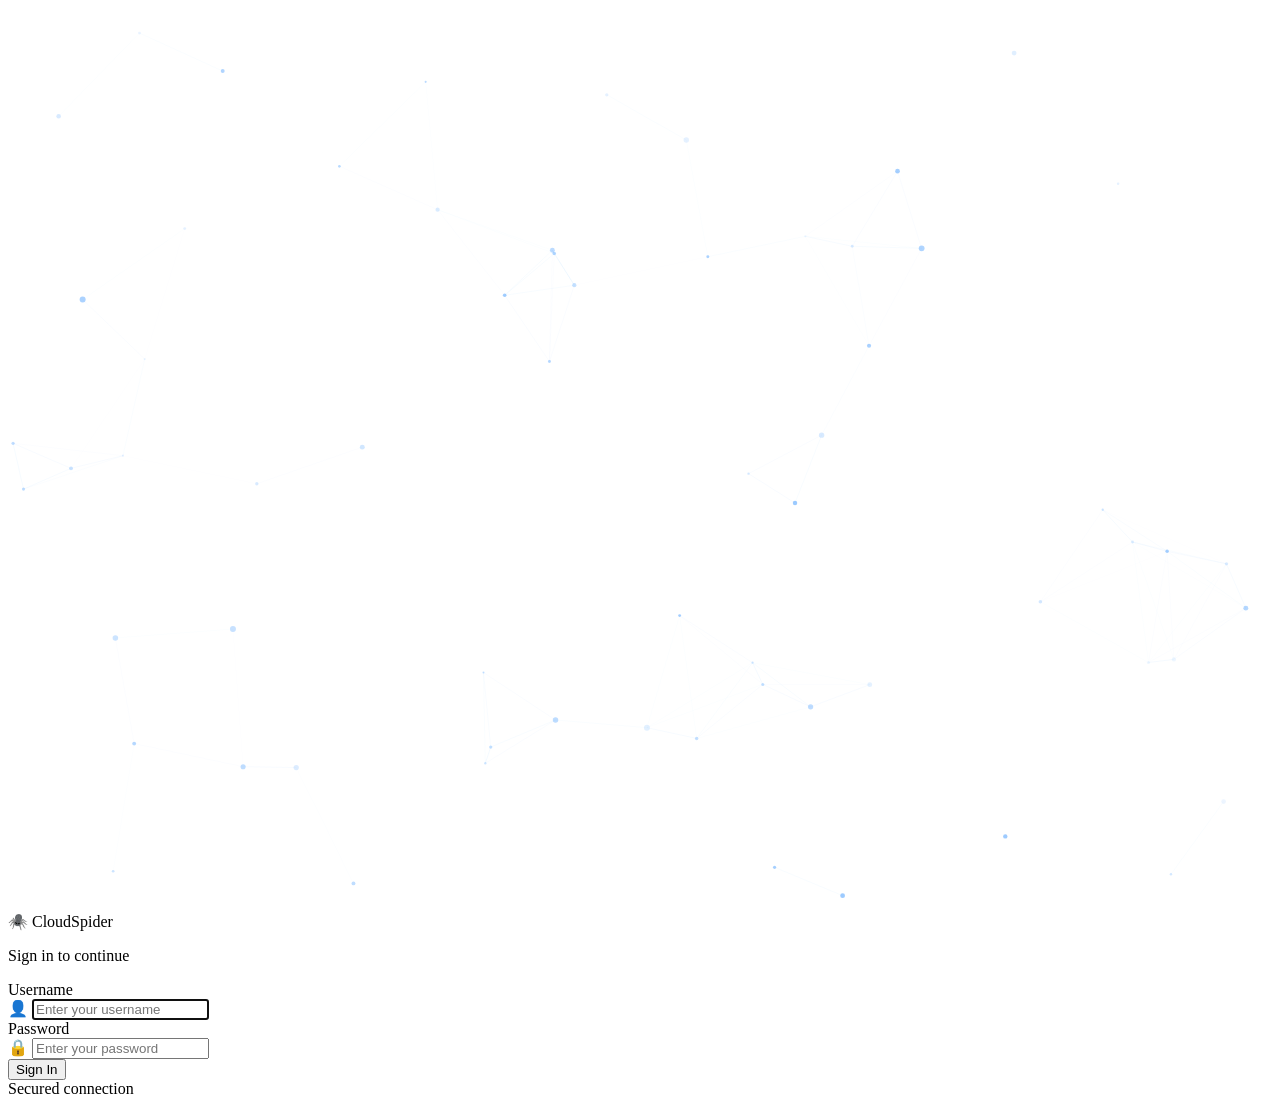
==== src/gui/static/login.html @ 7a7ab7ef "Added Authentication and RBAC" ====
<!DOCTYPE html>
<html lang="en">

<head>
    <meta charset="UTF-8">
    <meta name="viewport" content="width=device-width, initial-scale=1.0">
    <meta name="description" content="CloudSpider — Sign in to access AWS privilege escalation discovery and graph exploration.">
    <meta name="robots" content="noindex, nofollow">
    <meta name="theme-color" content="#0d1117">
    <title>CloudSpider — Login</title>
    <link rel="preconnect" href="https://fonts.googleapis.com">
    <link rel="preconnect" href="https://fonts.gstatic.com" crossorigin>
    <link href="https://fonts.googleapis.com/css2?family=Inter:wght@300;400;500;600;700&display=swap" rel="stylesheet">
    <link rel="stylesheet" href="/static/login.css">
</head>

<body>
    <!-- Animated network background -->
    <canvas id="network-bg"></canvas>

    <!-- Login container -->
    <div class="login-wrapper">
        <div class="login-card">
            <!-- Logo -->
            <div class="login-logo">
                <span class="login-logo-icon">🕷️</span>
                <span class="login-logo-text">CloudSpider</span>
            </div>
            <p class="login-subtitle">Sign in to continue</p>

            <!-- Login Form -->
            <form id="login-form" autocomplete="on" onsubmit="return handleLogin(event)">
                <div class="login-field">
                    <label for="login-username">Username</label>
                    <div class="input-wrapper">
                        <span class="input-icon">👤</span>
                        <input type="text" id="login-username" name="username" autocomplete="username"
                            placeholder="Enter your username" required autofocus>
                    </div>
                </div>

                <div class="login-field">
                    <label for="login-password">Password</label>
                    <div class="input-wrapper">
                        <span class="input-icon">🔒</span>
                        <input type="password" id="login-password" name="password" autocomplete="current-password"
                            placeholder="Enter your password" required>
                    </div>
                </div>

                <!-- Error message -->
                <div id="login-error" class="login-error" style="display:none">
                    <span class="error-icon">⚠️</span>
                    <span id="login-error-text">Invalid credentials</span>
                </div>

                <button type="submit" id="login-btn" class="login-btn">
                    <span class="login-btn-text">Sign In</span>
                    <span class="login-spinner"></span>
                </button>
            </form>

            <div class="login-footer">
                <span class="login-footer-dot"></span>
                <span>Secured connection</span>
            </div>
        </div>
    </div>

    <script>
        // Network background animation
        (function () {
            const canvas = document.getElementById('network-bg');
            const ctx = canvas.getContext('2d');
            let width, height, nodes = [], animId;

            function resize() {
                width = canvas.width = window.innerWidth;
                height = canvas.height = window.innerHeight;
            }

            function createNodes() {
                nodes = [];
                const count = Math.floor((width * height) / 18000);
                for (let i = 0; i < count; i++) {
                    nodes.push({
                        x: Math.random() * width,
                        y: Math.random() * height,
                        vx: (Math.random() - 0.5) * 0.4,
                        vy: (Math.random() - 0.5) * 0.4,
                        r: Math.random() * 2 + 1,
                        opacity: Math.random() * 0.5 + 0.1
                    });
                }
            }

            function draw() {
                ctx.clearRect(0, 0, width, height);

                // Draw connections
                const maxDist = 160;
                for (let i = 0; i < nodes.length; i++) {
                    for (let j = i + 1; j < nodes.length; j++) {
                        const dx = nodes[i].x - nodes[j].x;
                        const dy = nodes[i].y - nodes[j].y;
                        const dist = Math.sqrt(dx * dx + dy * dy);
                        if (dist < maxDist) {
                            const alpha = (1 - dist / maxDist) * 0.12;
                            ctx.strokeStyle = `rgba(88, 166, 255, ${alpha})`;
                            ctx.lineWidth = 0.6;
                            ctx.beginPath();
                            ctx.moveTo(nodes[i].x, nodes[i].y);
                            ctx.lineTo(nodes[j].x, nodes[j].y);
                            ctx.stroke();
                        }
                    }
                }

                // Draw nodes
                for (const node of nodes) {
                    ctx.fillStyle = `rgba(88, 166, 255, ${node.opacity})`;
                    ctx.beginPath();
                    ctx.arc(node.x, node.y, node.r, 0, Math.PI * 2);
                    ctx.fill();

                    // Move
                    node.x += node.vx;
                    node.y += node.vy;

                    // Bounce
                    if (node.x < 0 || node.x > width) node.vx *= -1;
                    if (node.y < 0 || node.y > height) node.vy *= -1;
                }

                animId = requestAnimationFrame(draw);
            }

            window.addEventListener('resize', () => {
                resize();
                createNodes();
            });

            resize();
            createNodes();
            draw();
        })();

        // Login handler
        async function handleLogin(e) {
            e.preventDefault();
            const username = document.getElementById('login-username').value.trim();
            const password = document.getElementById('login-password').value;
            const errorEl = document.getElementById('login-error');
            const errorText = document.getElementById('login-error-text');
            const btn = document.getElementById('login-btn');
            const card = document.querySelector('.login-card');

            if (!username || !password) {
                errorText.textContent = 'Please enter both username and password.';
                errorEl.style.display = 'flex';
                card.classList.add('shake');
                setTimeout(() => card.classList.remove('shake'), 500);
                return false;
            }

            // Loading state
            btn.classList.add('loading');
            btn.disabled = true;
            errorEl.style.display = 'none';

            try {
                const res = await fetch('/api/auth/login', {
                    method: 'POST',
                    headers: { 'Content-Type': 'application/json' },
                    credentials: 'same-origin',
                    body: JSON.stringify({ username, password })
                });
                const data = await res.json();

                if (res.ok && data.status === 'ok') {
                    // Success — redirect
                    card.classList.add('success');
                    setTimeout(() => {
                        window.location.href = '/';
                    }, 400);
                } else {
                    throw new Error(data.error || 'Invalid username or password.');
                }
            } catch (err) {
                errorText.textContent = err.message || 'Authentication failed.';
                errorEl.style.display = 'flex';
                card.classList.add('shake');
                setTimeout(() => card.classList.remove('shake'), 500);
            }

            btn.classList.remove('loading');
            btn.disabled = false;
            return false;
        }

        // Check if already authed
        (async () => {
            try {
                const res = await fetch('/api/auth/me', { credentials: 'same-origin' });
                if (res.ok) window.location.href = '/';
            } catch (_) { }
        })();
    </script>
</body>

</html>
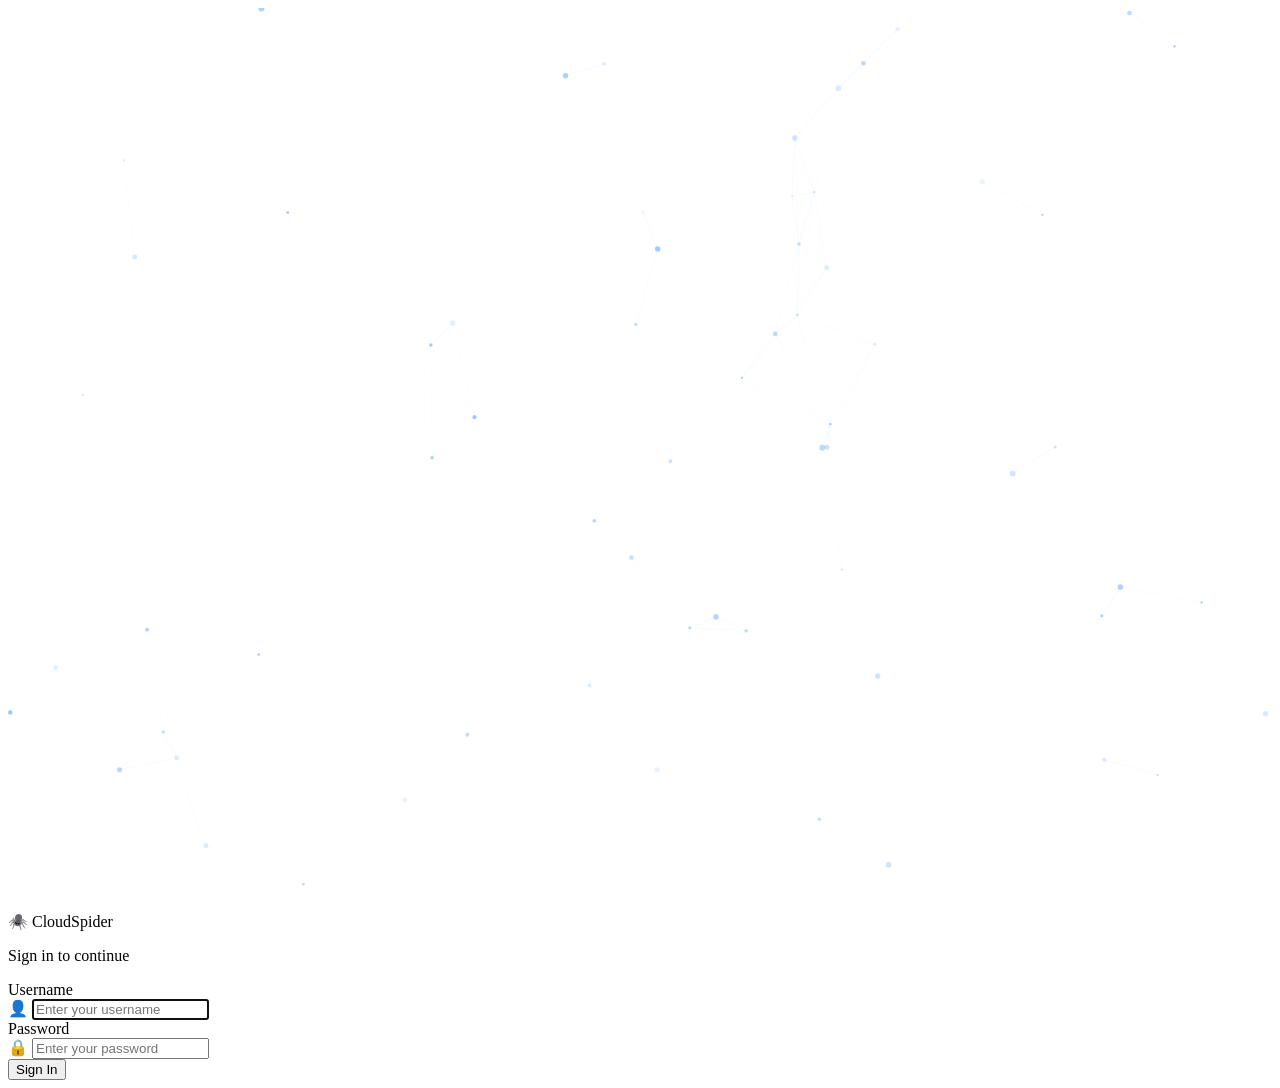
==== commit 5da231f4: "README Revision" ====
--- a/src/gui/static/login.html
+++ b/src/gui/static/login.html
@@ -4,7 +4,8 @@
 <head>
     <meta charset="UTF-8">
     <meta name="viewport" content="width=device-width, initial-scale=1.0">
-    <meta name="description" content="CloudSpider — Sign in to access AWS privilege escalation discovery and graph exploration.">
+    <meta name="description"
+        content="CloudSpider — Sign in to access AWS privilege escalation discovery and graph exploration.">
     <meta name="robots" content="noindex, nofollow">
     <meta name="theme-color" content="#0d1117">
     <title>CloudSpider — Login</title>
@@ -59,11 +60,6 @@
                     <span class="login-spinner"></span>
                 </button>
             </form>
-
-            <div class="login-footer">
-                <span class="login-footer-dot"></span>
-                <span>Secured connection</span>
-            </div>
         </div>
     </div>
 
@@ -208,4 +204,4 @@
     </script>
 </body>
 
-</html>
+</html>
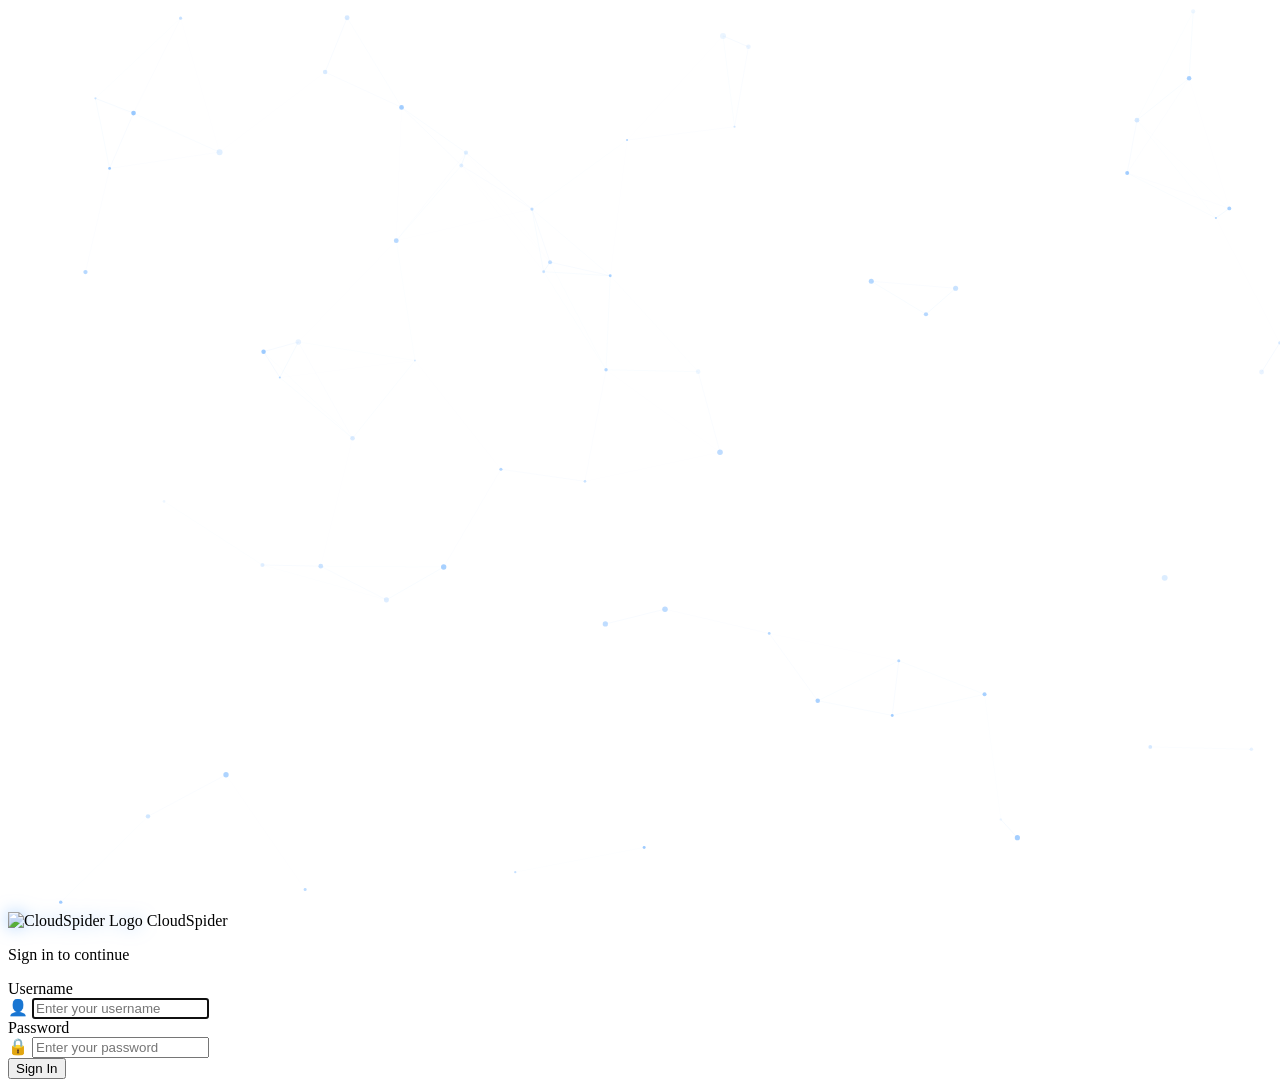
==== commit 24d73841: "GUI and Logging Updates" ====
--- a/src/gui/static/login.html
+++ b/src/gui/static/login.html
@@ -9,6 +9,7 @@
     <meta name="robots" content="noindex, nofollow">
     <meta name="theme-color" content="#0d1117">
     <title>CloudSpider — Login</title>
+    <link rel="icon" type="image/png" href="/static/logo.png">
     <link rel="preconnect" href="https://fonts.googleapis.com">
     <link rel="preconnect" href="https://fonts.gstatic.com" crossorigin>
     <link href="https://fonts.googleapis.com/css2?family=Inter:wght@300;400;500;600;700&display=swap" rel="stylesheet">
@@ -24,7 +25,7 @@
         <div class="login-card">
             <!-- Logo -->
             <div class="login-logo">
-                <span class="login-logo-icon">🕷️</span>
+                <img src="/static/logo.png" alt="CloudSpider Logo" class="login-logo-icon" style="height: 48px; width: 48px; object-fit: contain; filter: drop-shadow(0 0 8px rgba(88, 166, 255, 0.5));">
                 <span class="login-logo-text">CloudSpider</span>
             </div>
             <p class="login-subtitle">Sign in to continue</p>
